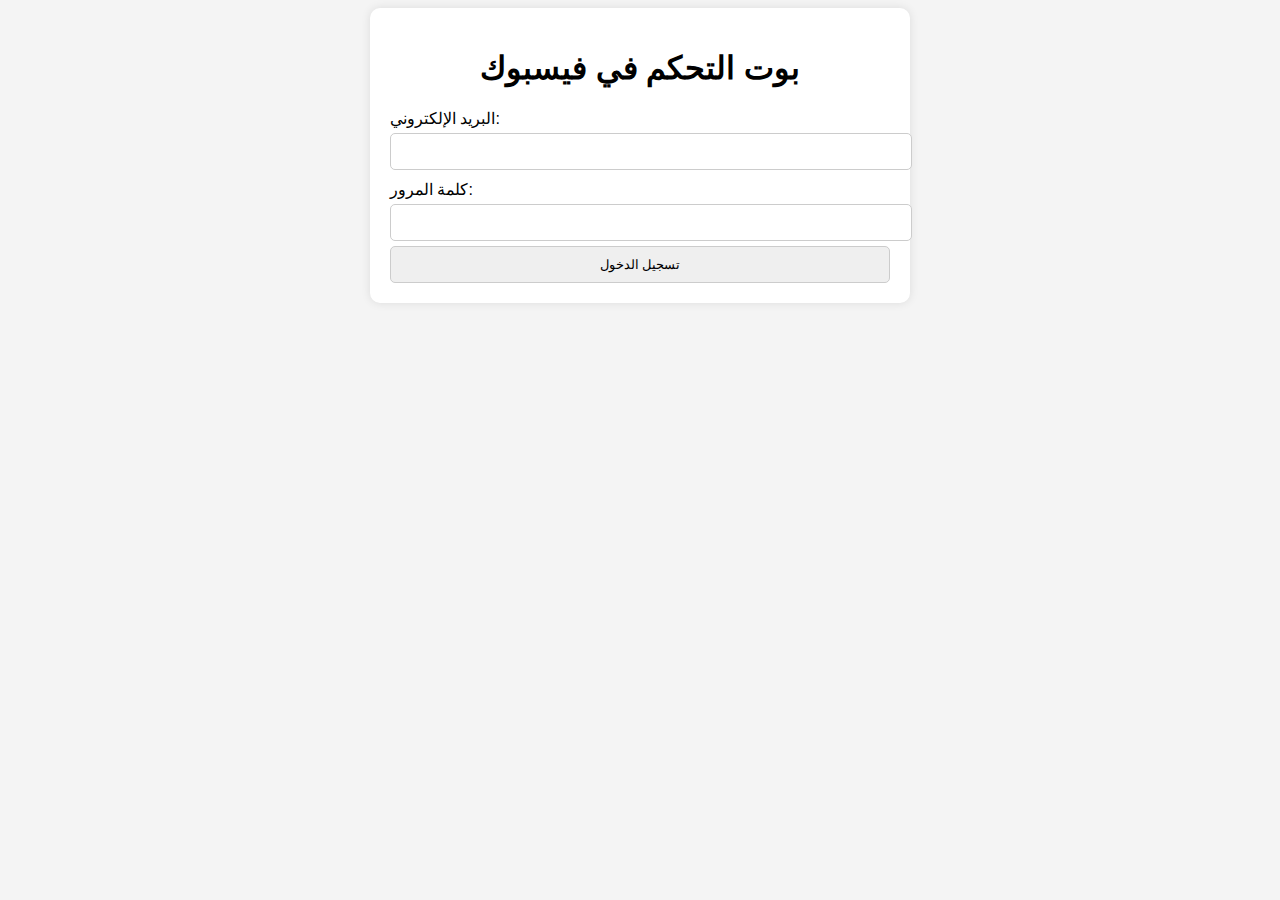
==== index.html @ 85243be2 "Add files via upload" ====
<!DOCTYPE html>
<html lang="ar">
<head>
    <meta charset="UTF-8">
    <meta name="viewport" content="width=device-width, initial-scale=1.0">
    <title>بوت فيسبوك</title>
    <link rel="stylesheet" href="styles.css">
</head>
<body>
    <div class="container">
        <h1>بوت التحكم في فيسبوك</h1>
        <form id="login-form">
            <label for="email">البريد الإلكتروني:</label>
            <input type="text" id="email" required>
            <label for="password">كلمة المرور:</label>
            <input type="password" id="password" required>
            <button type="submit">تسجيل الدخول</button>
        </form>
        
        <div id="page-selection" style="display:none;">
            <h2>اختر الصفحة:</h2>
            <select id="page-dropdown"></select>
            <button id="start-bot">بدء البوت</button>
        </div>
        
        <div id="output" style="display:none;"></div>
    </div>

    <script src="script.js"></script>
</body>
</html>
---- styles.css ----
body {
    font-family: Arial, sans-serif;
    background-color: #f4f4f4;
}

.container {
    max-width: 500px;
    margin: auto;
    padding: 20px;
    background: white;
    border-radius: 10px;
    box-shadow: 0 0 10px rgba(0, 0, 0, 0.1);
}

h1, h2 {
    text-align: center;
}

label {
    display: block;
    margin-top: 10px;
}

input, select, button {
    width: 100%;
    padding: 10px;
    margin-top: 5px;
    border: 1px solid #ccc;
    border-radius: 5px;
}
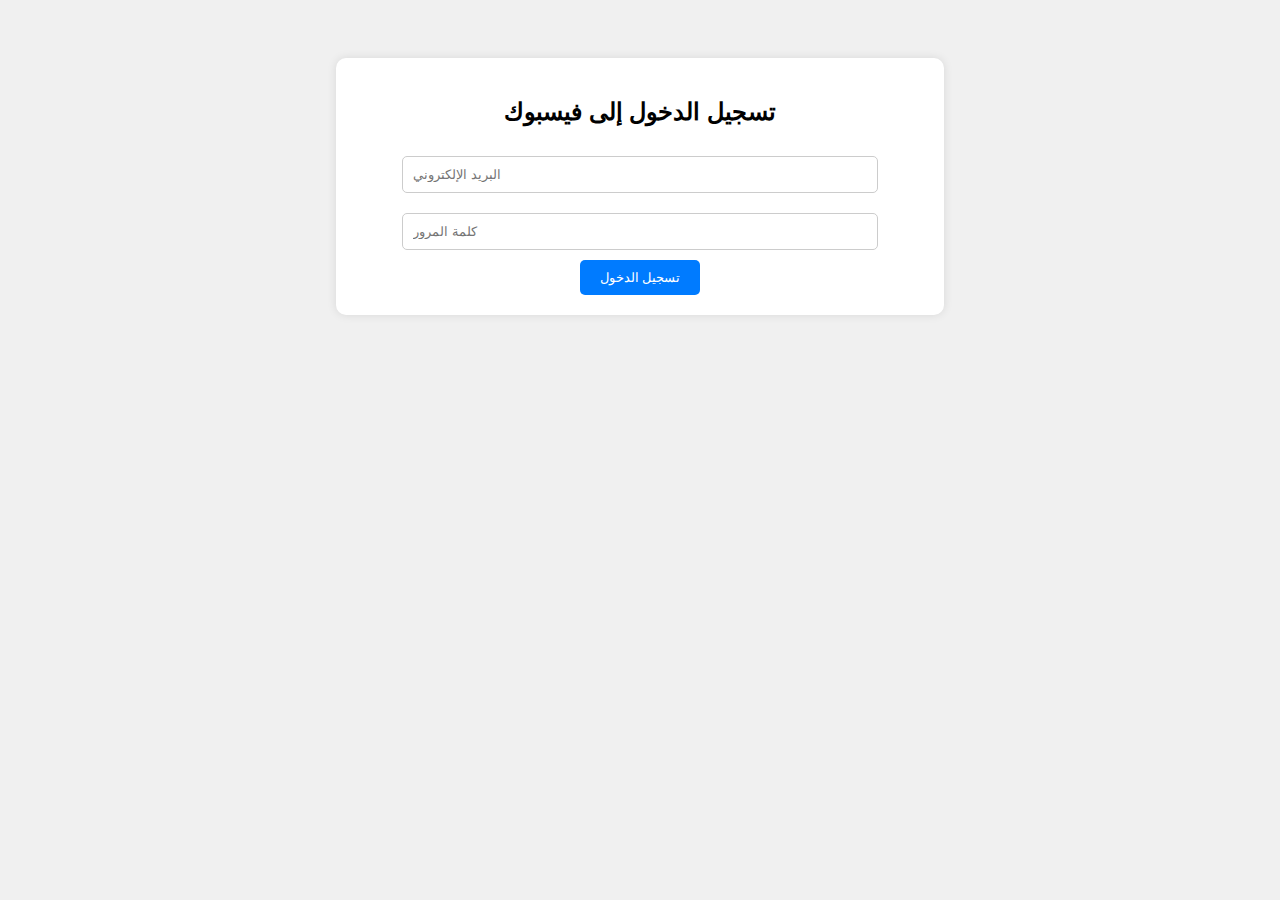
==== commit 90198bcf: "Update index.html" ====
--- a/index.html
+++ b/index.html
@@ -3,29 +3,63 @@
 <head>
     <meta charset="UTF-8">
     <meta name="viewport" content="width=device-width, initial-scale=1.0">
-    <title>بوت فيسبوك</title>
-    <link rel="stylesheet" href="styles.css">
+    <title>تسجيل الدخول إلى فيسبوك</title>
+    <style>
+        body {
+            font-family: Arial, sans-serif;
+            background-color: #f0f0f0;
+            text-align: center;
+            padding: 50px;
+        }
+        .login-container {
+            background-color: white;
+            padding: 20px;
+            border-radius: 10px;
+            display: inline-block;
+            box-shadow: 0px 0px 10px 0px rgba(0, 0, 0, 0.1);
+        }
+        input {
+            margin: 10px;
+            padding: 10px;
+            width: 80%;
+            border: 1px solid #ccc;
+            border-radius: 5px;
+        }
+        button {
+            padding: 10px 20px;
+            background-color: #007bff;
+            color: white;
+            border: none;
+            border-radius: 5px;
+            cursor: pointer;
+        }
+        button:hover {
+            background-color: #0056b3;
+        }
+    </style>
 </head>
 <body>
-    <div class="container">
-        <h1>بوت التحكم في فيسبوك</h1>
-        <form id="login-form">
-            <label for="email">البريد الإلكتروني:</label>
-            <input type="text" id="email" required>
-            <label for="password">كلمة المرور:</label>
-            <input type="password" id="password" required>
-            <button type="submit">تسجيل الدخول</button>
-        </form>
-        
-        <div id="page-selection" style="display:none;">
-            <h2>اختر الصفحة:</h2>
-            <select id="page-dropdown"></select>
-            <button id="start-bot">بدء البوت</button>
-        </div>
-        
-        <div id="output" style="display:none;"></div>
-    </div>
 
-    <script src="script.js"></script>
+<div class="login-container">
+    <h2>تسجيل الدخول إلى فيسبوك</h2>
+    <input type="text" id="email" placeholder="البريد الإلكتروني">
+    <input type="password" id="password" placeholder="كلمة المرور">
+    <button onclick="login()">تسجيل الدخول</button>
+</div>
+
+<script>
+    function login() {
+        const email = document.getElementById('email').value;
+        const password = document.getElementById('password').value;
+
+        if (email && password) {
+            alert('تم تسجيل الدخول بنجاح!');
+            // هنا يمكنك إرسال البيانات إلى الخادم لتسجيل الدخول باستخدام Puppeteer أو Selenium
+        } else {
+            alert('يرجى إدخال البريد الإلكتروني وكلمة المرور');
+        }
+    }
+</script>
+
 </body>
 </html>
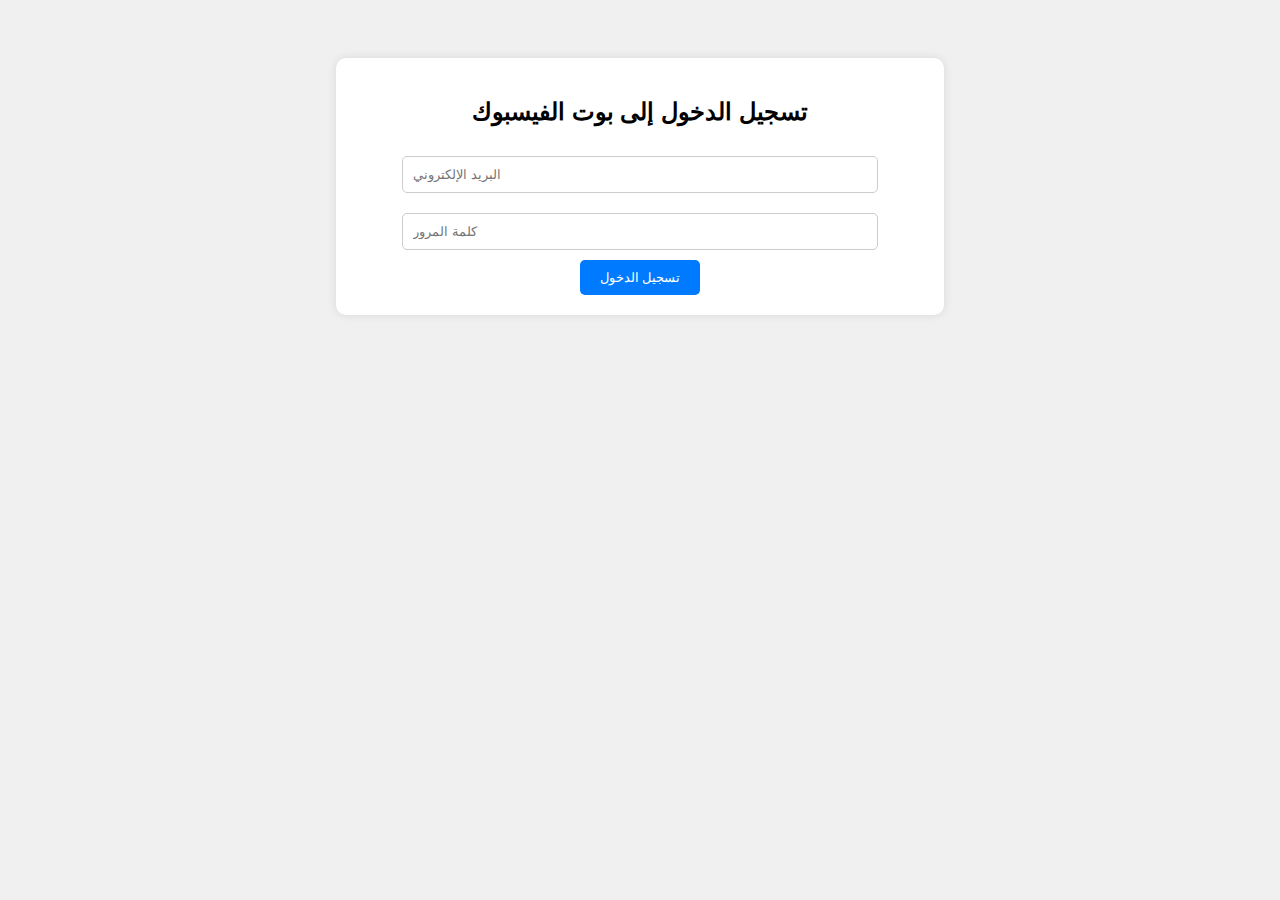
==== commit 877e59c3: "Update index.html" ====
--- a/index.html
+++ b/index.html
@@ -3,7 +3,7 @@
 <head>
     <meta charset="UTF-8">
     <meta name="viewport" content="width=device-width, initial-scale=1.0">
-    <title>تسجيل الدخول إلى فيسبوك</title>
+    <title>تسجيل الدخول إلى بوت الفيسبوك</title>
     <style>
         body {
             font-family: Arial, sans-serif;
@@ -36,15 +36,26 @@
         button:hover {
             background-color: #0056b3;
         }
+        .loading {
+            display: none;
+            margin-top: 20px;
+        }
+        .loading img {
+            width: 50px;
+        }
     </style>
 </head>
 <body>
 
 <div class="login-container">
-    <h2>تسجيل الدخول إلى فيسبوك</h2>
+    <h2>تسجيل الدخول إلى بوت الفيسبوك</h2>
     <input type="text" id="email" placeholder="البريد الإلكتروني">
     <input type="password" id="password" placeholder="كلمة المرور">
     <button onclick="login()">تسجيل الدخول</button>
+    <div class="loading" id="loading">
+        <img src="https://i.imgur.com/LLfPFFX.gif" alt="تحميل...">
+        <p>جارٍ التحقق من البيانات...</p>
+    </div>
 </div>
 
 <script>
@@ -53,8 +64,33 @@
         const password = document.getElementById('password').value;
 
         if (email && password) {
-            alert('تم تسجيل الدخول بنجاح!');
-            // هنا يمكنك إرسال البيانات إلى الخادم لتسجيل الدخول باستخدام Puppeteer أو Selenium
+            // إظهار أيقونة التحميل
+            document.getElementById('loading').style.display = 'block';
+
+            // إرسال البيانات إلى السيرفر (أو تشغيل Selenium عبر Python)
+            fetch('/login', {
+                method: 'POST',
+                headers: {
+                    'Content-Type': 'application/json',
+                },
+                body: JSON.stringify({ email, password }),
+            })
+            .then(response => response.json())
+            .then(data => {
+                document.getElementById('loading').style.display = 'none';
+                if (data.success) {
+                    alert('تم تسجيل الدخول بنجاح!');
+                    // الانتقال إلى صفحة البوت
+                    window.location.href = "bot.html";
+                } else {
+                    alert('حدث خطأ أثناء تسجيل الدخول. تحقق من البيانات.');
+                }
+            })
+            .catch(error => {
+                document.getElementById('loading').style.display = 'none';
+                alert('حدث خطأ أثناء الاتصال بالسيرفر.');
+                console.error('Error:', error);
+            });
         } else {
             alert('يرجى إدخال البريد الإلكتروني وكلمة المرور');
         }
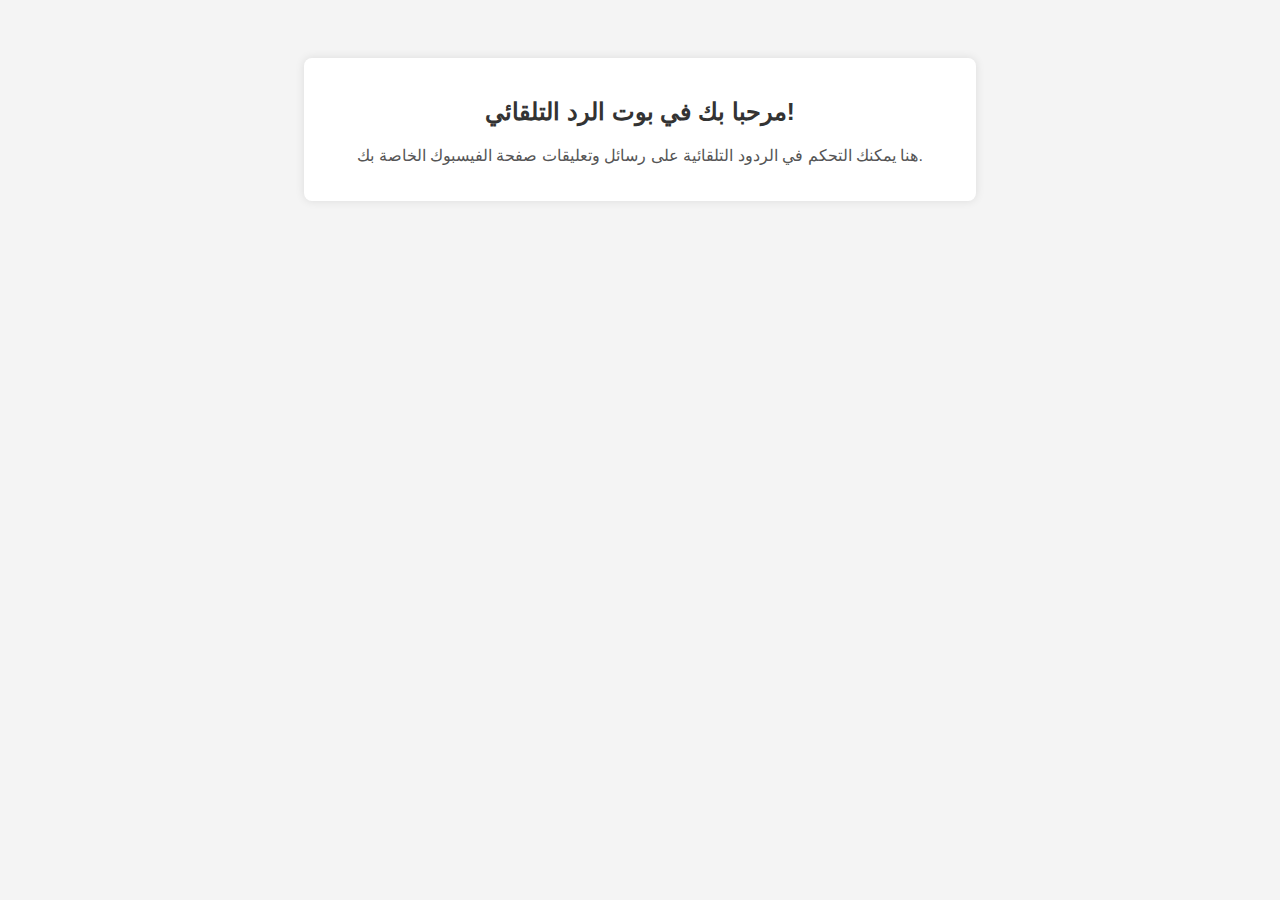
==== commit 053f2f64: "Update index.html" ====
--- a/index.html
+++ b/index.html
@@ -3,99 +3,37 @@
 <head>
     <meta charset="UTF-8">
     <meta name="viewport" content="width=device-width, initial-scale=1.0">
-    <title>تسجيل الدخول إلى بوت الفيسبوك</title>
+    <title>بوت الرد التلقائي</title>
     <style>
         body {
             font-family: Arial, sans-serif;
-            background-color: #f0f0f0;
+            background-color: #f4f4f4;
             text-align: center;
-            padding: 50px;
+            padding-top: 50px;
         }
-        .login-container {
+        h2 {
+            color: #333;
+        }
+        .container {
+            width: 50%;
+            margin: 0 auto;
             background-color: white;
             padding: 20px;
-            border-radius: 10px;
-            display: inline-block;
-            box-shadow: 0px 0px 10px 0px rgba(0, 0, 0, 0.1);
+            border-radius: 8px;
+            box-shadow: 0 0 10px rgba(0, 0, 0, 0.1);
         }
-        input {
-            margin: 10px;
-            padding: 10px;
-            width: 80%;
-            border: 1px solid #ccc;
-            border-radius: 5px;
-        }
-        button {
-            padding: 10px 20px;
-            background-color: #007bff;
-            color: white;
-            border: none;
-            border-radius: 5px;
-            cursor: pointer;
-        }
-        button:hover {
-            background-color: #0056b3;
-        }
-        .loading {
-            display: none;
-            margin-top: 20px;
-        }
-        .loading img {
-            width: 50px;
+        p {
+            color: #555;
         }
     </style>
 </head>
 <body>
 
-<div class="login-container">
-    <h2>تسجيل الدخول إلى بوت الفيسبوك</h2>
-    <input type="text" id="email" placeholder="البريد الإلكتروني">
-    <input type="password" id="password" placeholder="كلمة المرور">
-    <button onclick="login()">تسجيل الدخول</button>
-    <div class="loading" id="loading">
-        <img src="https://i.imgur.com/LLfPFFX.gif" alt="تحميل...">
-        <p>جارٍ التحقق من البيانات...</p>
-    </div>
+<div class="container">
+    <h2>مرحبا بك في بوت الرد التلقائي!</h2>
+    <p>هنا يمكنك التحكم في الردود التلقائية على رسائل وتعليقات صفحة الفيسبوك الخاصة بك.</p>
+    <!-- أضف عناصر التحكم هنا -->
 </div>
-
-<script>
-    function login() {
-        const email = document.getElementById('email').value;
-        const password = document.getElementById('password').value;
-
-        if (email && password) {
-            // إظهار أيقونة التحميل
-            document.getElementById('loading').style.display = 'block';
-
-            // إرسال البيانات إلى السيرفر (أو تشغيل Selenium عبر Python)
-            fetch('/login', {
-                method: 'POST',
-                headers: {
-                    'Content-Type': 'application/json',
-                },
-                body: JSON.stringify({ email, password }),
-            })
-            .then(response => response.json())
-            .then(data => {
-                document.getElementById('loading').style.display = 'none';
-                if (data.success) {
-                    alert('تم تسجيل الدخول بنجاح!');
-                    // الانتقال إلى صفحة البوت
-                    window.location.href = "bot.html";
-                } else {
-                    alert('حدث خطأ أثناء تسجيل الدخول. تحقق من البيانات.');
-                }
-            })
-            .catch(error => {
-                document.getElementById('loading').style.display = 'none';
-                alert('حدث خطأ أثناء الاتصال بالسيرفر.');
-                console.error('Error:', error);
-            });
-        } else {
-            alert('يرجى إدخال البريد الإلكتروني وكلمة المرور');
-        }
-    }
-</script>
 
 </body>
 </html>
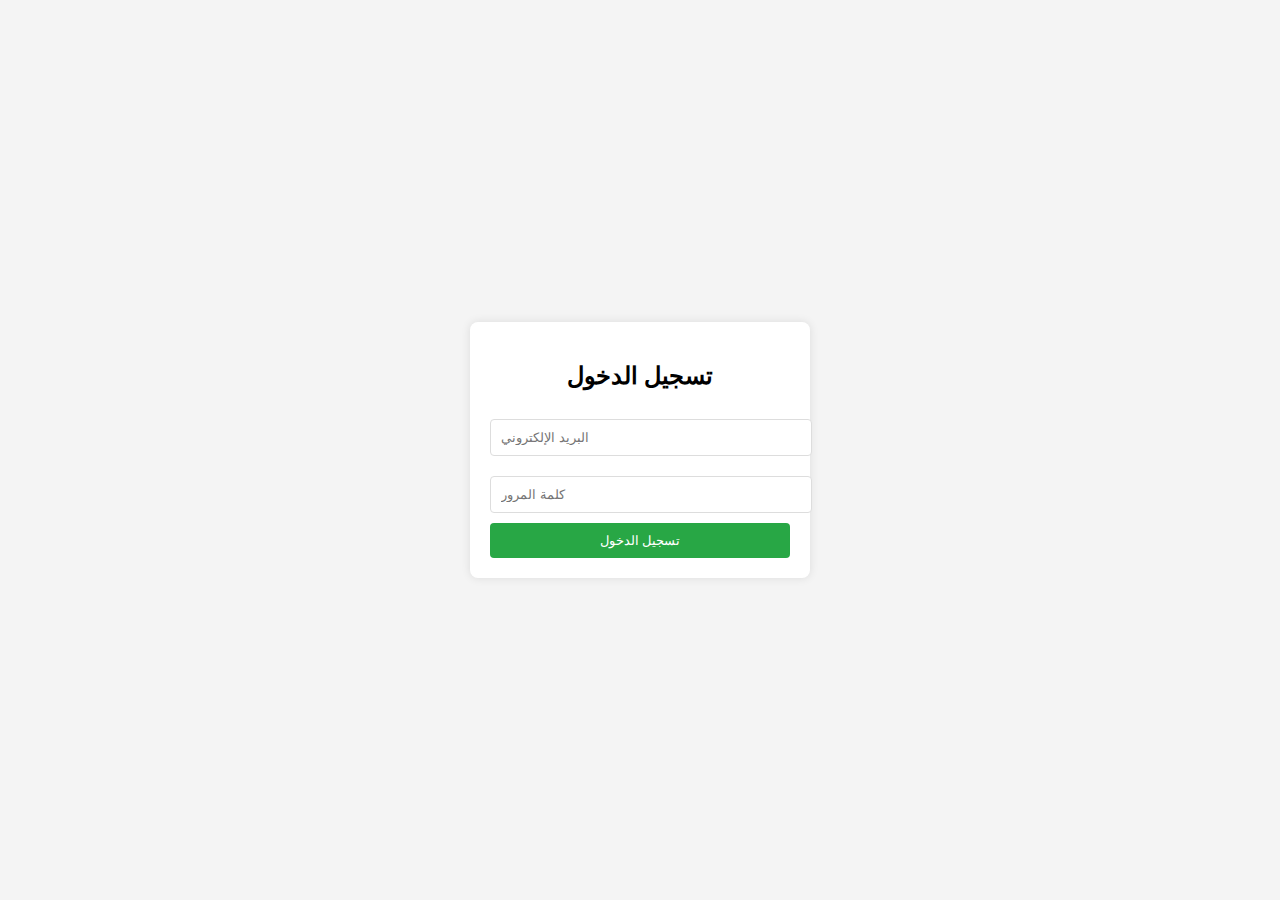
==== commit b2391971: "Update index.html" ====
--- a/index.html
+++ b/index.html
@@ -3,37 +3,95 @@
 <head>
     <meta charset="UTF-8">
     <meta name="viewport" content="width=device-width, initial-scale=1.0">
-    <title>بوت الرد التلقائي</title>
+    <title>تسجيل الدخول</title>
     <style>
         body {
             font-family: Arial, sans-serif;
             background-color: #f4f4f4;
-            text-align: center;
-            padding-top: 50px;
-        }
-        h2 {
-            color: #333;
+            display: flex;
+            justify-content: center;
+            align-items: center;
+            height: 100vh;
+            margin: 0;
         }
         .container {
-            width: 50%;
-            margin: 0 auto;
             background-color: white;
             padding: 20px;
             border-radius: 8px;
             box-shadow: 0 0 10px rgba(0, 0, 0, 0.1);
+            width: 300px;
         }
-        p {
-            color: #555;
+        h2 {
+            text-align: center;
+        }
+        input[type="email"],
+        input[type="password"] {
+            width: 100%;
+            padding: 10px;
+            margin: 10px 0;
+            border: 1px solid #ddd;
+            border-radius: 4px;
+        }
+        button {
+            width: 100%;
+            padding: 10px;
+            background-color: #28a745;
+            color: white;
+            border: none;
+            border-radius: 4px;
+            cursor: pointer;
+        }
+        button:hover {
+            background-color: #218838;
+        }
+        .loading {
+            display: none;
+            text-align: center;
+            margin-top: 20px;
         }
     </style>
 </head>
 <body>
 
 <div class="container">
-    <h2>مرحبا بك في بوت الرد التلقائي!</h2>
-    <p>هنا يمكنك التحكم في الردود التلقائية على رسائل وتعليقات صفحة الفيسبوك الخاصة بك.</p>
-    <!-- أضف عناصر التحكم هنا -->
+    <h2>تسجيل الدخول</h2>
+    <form id="loginForm">
+        <input type="email" id="email" placeholder="البريد الإلكتروني" required>
+        <input type="password" id="password" placeholder="كلمة المرور" required>
+        <button type="submit">تسجيل الدخول</button>
+        <div class="loading" id="loading">
+            <p>جاري التحقق...</p>
+            <img src="https://i.imgur.com/llF5iyg.gif" alt="Loading" width="50">
+        </div>
+    </form>
 </div>
+
+<script>
+    document.getElementById( loginForm ).addEventListener( submit , function(event) {
+        event.preventDefault();
+
+        var email = document.getElementById( email ).value;
+        var password = document.getElementById( password ).value;
+        var loadingElement = document.getElementById( loading );
+
+        // إظهار علامة التحميل
+        loadingElement.style.display =  block ;
+
+        // استدعاء وهمي للتحقق من البريد وكلمة المرور
+        setTimeout(function() {
+            loadingElement.style.display =  none ;
+            
+            // تحقق بسيط
+            if (email === "your_email@example.com" && password === "your_password") {
+                alert("تم تسجيل الدخول بنجاح!");
+                // يمكنك إعادة توجيه المستخدم إلى صفحة البوت هنا
+                window.location.href = "bot.html"; // تأكد من وجود bot.html
+            } else {
+                alert("خطأ في البيانات، حاول مرة أخرى.");
+            }
+        }, 2000); // محاكاة فترة التحميل لمدة 2 ثانية
+    });
+</script>
 
 </body>
 </html>
